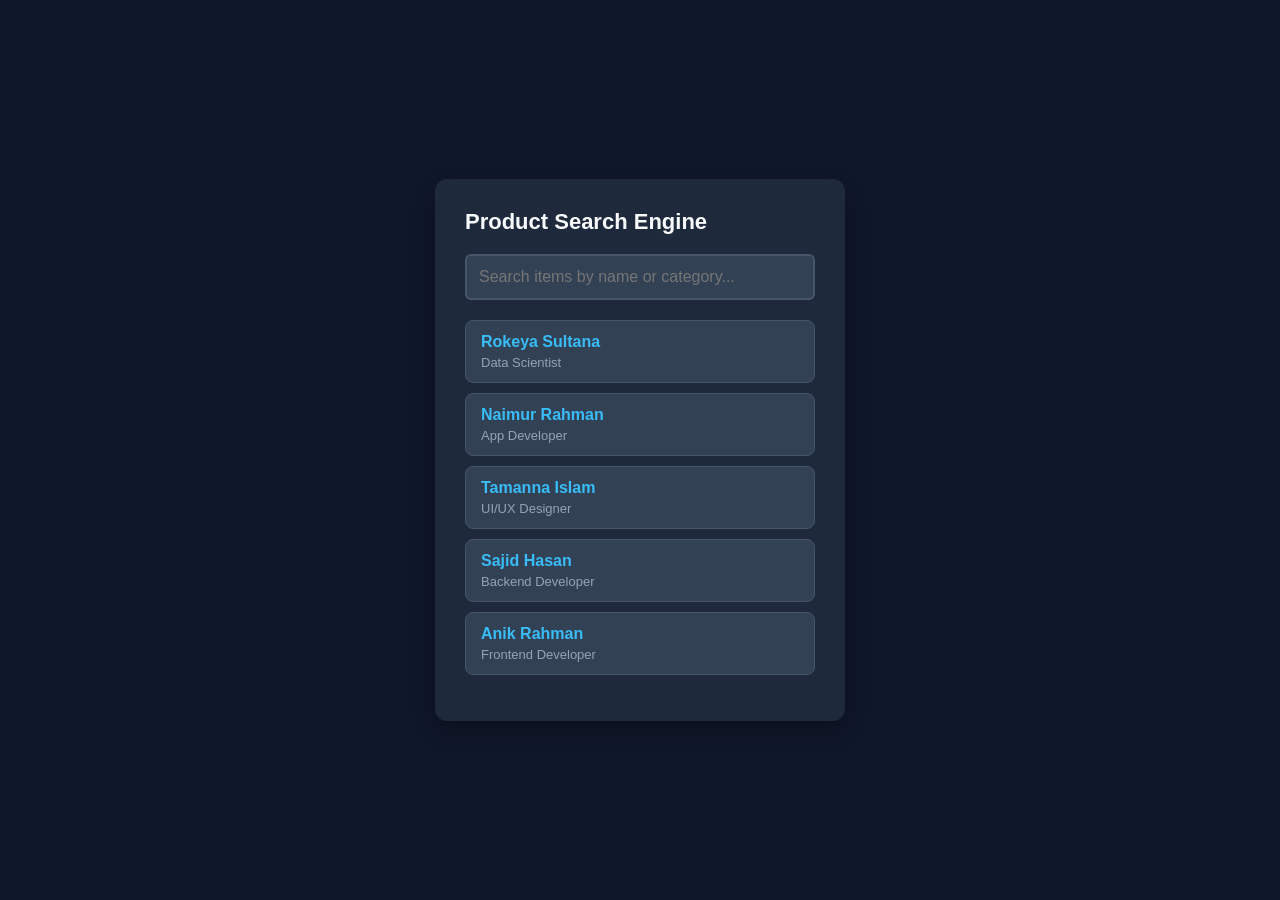
==== 07. JS Search Feature/index.html @ bce879fd "JS Search Feature" ====
<!DOCTYPE html>
<html lang="en">

<head>
    <meta charset="UTF-8">
    <meta name="viewport" content="width=device-width, initial-scale=1.0">
    <title>JavaScript Search Feature</title>
    <link rel="stylesheet" href="style.css">
</head>

<body>

    <div class="search-container">
        <h2>Product Search Engine</h2>
        <input type="text" id="searchInput" placeholder="Search items by name or category...">

        <ul id="userList"></ul>
    </div>

    <script src="main.js"></script>
</body>

</html>
---- 07. JS Search Feature/style.css ----
body {
    font-family: 'Arial', sans-serif;
    background-color: #0f172a;
    /* Deep dark background */
    display: flex;
    justify-content: center;
    align-items: center;
    height: 100vh;
    margin: 0;
}

.search-container {
    background: #1e293b;
    /* Dark card background */
    padding: 30px;
    border-radius: 12px;
    box-shadow: 0 10px 25px rgba(0, 0, 0, 0.3);
    width: 350px;
}

h2 {
    margin-top: 0;
    color: #f8fafc;
    /* White text */
    font-size: 22px;
}

#searchInput {
    width: 100%;
    padding: 12px;
    background-color: #334155;
    border: 2px solid #475569;
    border-radius: 6px;
    font-size: 16px;
    color: #ffffff;
    box-sizing: border-box;
    transition: border-color 0.3s;
}

#searchInput:focus {
    border-color: #38bdf8;
    /* Sky blue accent */
    outline: none;
}

#userList {
    list-style: none;
    padding: 0;
    margin-top: 20px;
}

/* Sample Card Style */
.user-item {
    background: #334155;
    padding: 12px 15px;
    border-radius: 8px;
    margin-bottom: 10px;
    border: 1px solid #475569;
    transition: transform 0.2s, background 0.2s;
}

.user-item:hover {
    background-color: #475569;
    transform: translateY(-2px);
}

.user-name {
    font-weight: bold;
    color: #38bdf8;
    /* Glowing text */
    display: block;
}

.user-role {
    font-size: 13px;
    color: #94a3b8;
    /* Muted text */
    display: block;
    margin-top: 4px;
}
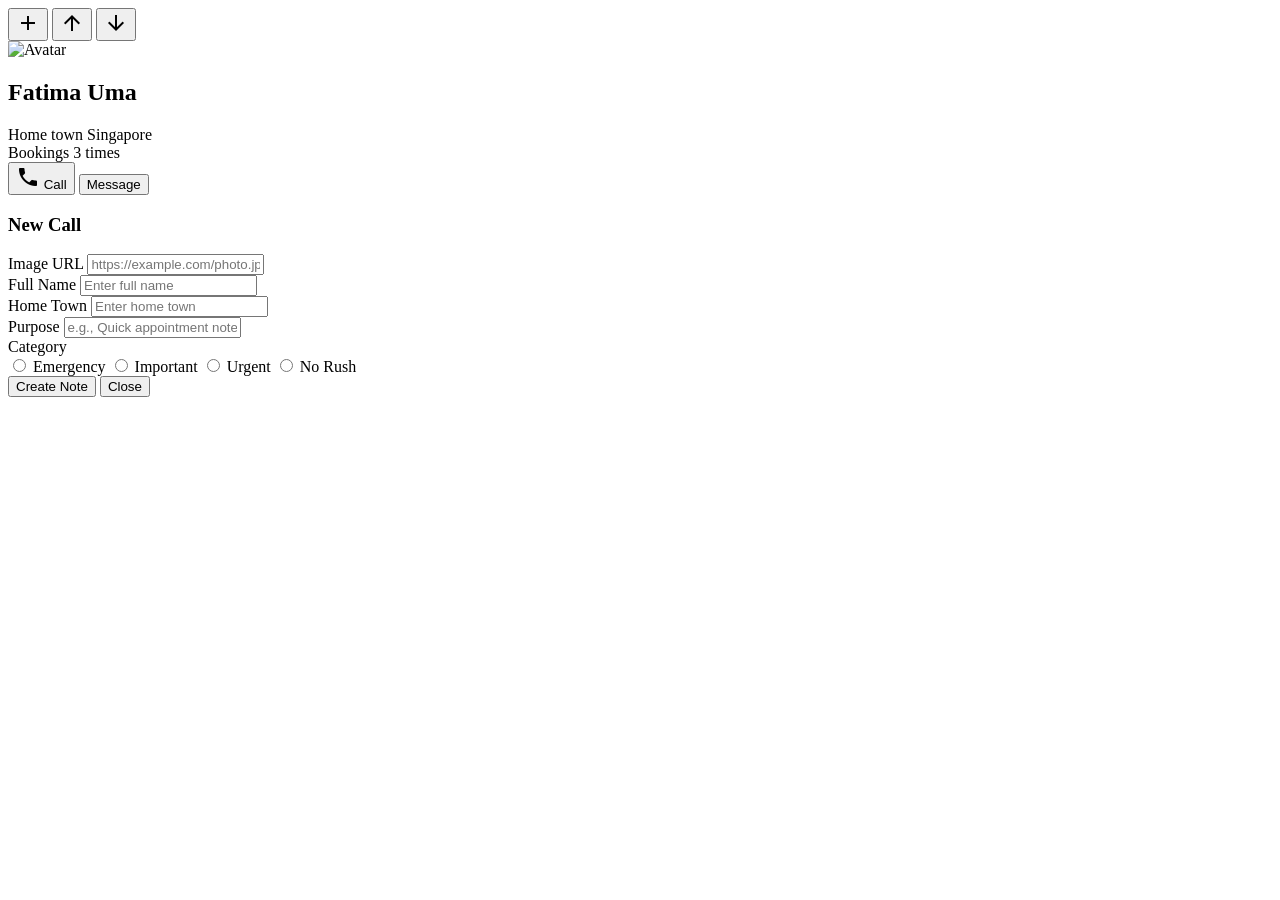
==== commit e2cdd47e: "Contact List Manager JavaScript" ====
--- a/07. JS Search Feature/index.html
+++ b/07. JS Search Feature/index.html
@@ -1,23 +1,198 @@
 <!DOCTYPE html>
-<html lang="en">
+<html lang="en" class="dark">
 
 <head>
     <meta charset="UTF-8">
     <meta name="viewport" content="width=device-width, initial-scale=1.0">
-    <title>JavaScript Search Feature</title>
-    <link rel="stylesheet" href="style.css">
+    <title>Contact Manager</title>
+    <script src="https://cdn.tailwindcss.com"></script>
+    <link rel="stylesheet" href="https://fonts.googleapis.com/icon?family=Material+Icons">
 </head>
 
-<body>
+<body class="bg-[#121212] text-gray-200 min-h-screen flex items-center justify-center font-sans relative">
 
-    <div class="search-container">
-        <h2>Product Search Engine</h2>
-        <input type="text" id="searchInput" placeholder="Search items by name or category...">
+    <div class="flex items-center gap-6 relative">
 
-        <ul id="userList"></ul>
+        <div class="flex flex-col gap-3">
+            <button id="openModalBtn"
+                class="w-10 h-10 rounded-full bg-[#1e1e1e] border border-gray-800 hover:bg-gray-800 flex items-center justify-center text-gray-400 hover:text-white transition duration-200 shadow-lg">
+                <span class="material-icons text-xl">add</span>
+            </button>
+            <button
+                class="w-10 h-10 rounded-full bg-[#1e1e1e] border border-gray-800 hover:bg-gray-800 flex items-center justify-center text-gray-400 hover:text-white transition duration-200 shadow-lg">
+                <span class="material-icons text-xl">arrow_upward</span>
+            </button>
+            <button
+                class="w-10 h-10 rounded-full bg-[#1e1e1e] border border-gray-800 hover:bg-gray-800 flex items-center justify-center text-gray-400 hover:text-white transition duration-200 shadow-lg">
+                <span class="material-icons text-xl">arrow_downward</span>
+            </button>
+        </div>
+
+        <div class="relative group">
+            <div
+                class="absolute inset-0 bg-[#1c1c1e] rounded-3xl translate-y-4 scale-95 opacity-40 shadow-xl border border-gray-800/50">
+            </div>
+            <div
+                class="absolute inset-0 bg-[#1e1e20] rounded-3xl translate-y-2 scale-98 opacity-70 shadow-xl border border-gray-800/50">
+            </div>
+
+            <div
+                class="relative w-[380px] bg-[#222224] rounded-3xl p-6 shadow-2xl border border-gray-800 flex flex-col gap-6 z-10">
+
+                <div class="w-14 h-14 rounded-full overflow-hidden border-2 border-orange-500">
+                    <img src="https://images.unsplash.com/photo-1534528741775-53994a69daeb?auto=format&fit=crop&q=80&w=200"
+                        alt="Avatar" class="w-full h-full object-cover">
+                </div>
+
+                <div>
+                    <h2 class="text-2xl font-bold text-white tracking-wide">Fatima Uma</h2>
+
+                    <div class="mt-4 flex flex-col gap-2">
+                        <div class="flex justify-between items-center text-sm">
+                            <span class="text-gray-400">Home town</span>
+                            <span class="text-gray-200 font-medium">Singapore</span>
+                        </div>
+                        <div class="flex justify-between items-center text-sm">
+                            <span class="text-gray-400">Bookings</span>
+                            <span class="text-gray-200 font-medium">3 times</span>
+                        </div>
+                    </div>
+                </div>
+
+                <div class="flex gap-3 mt-2">
+                    <button
+                        class="flex-1 bg-white text-black font-semibold py-2.5 px-4 rounded-full flex items-center justify-center gap-2 hover:bg-gray-200 transition duration-200 shadow-md">
+                        <span class="material-icons text-sm">phone</span> Call
+                    </button>
+                    <button
+                        class="flex-1 bg-[#323236] text-white font-semibold py-2.5 px-4 rounded-full hover:bg-gray-700 transition duration-200 border border-gray-700">
+                        Message
+                    </button>
+                </div>
+
+            </div>
+        </div>
+
+        <div class="flex flex-col gap-3.5 pl-2">
+            <span class="w-4 h-4 rounded-full bg-black border border-gray-600 cursor-pointer hover:scale-110 transition"
+                title="Black/Default"></span>
+            <span class="w-4 h-4 rounded-full bg-[#a855f7] cursor-pointer hover:scale-110 transition"
+                title="Urgent"></span>
+            <span class="w-4 h-4 rounded-full bg-[#f97316] cursor-pointer hover:scale-110 transition"
+                title="Important"></span>
+            <span class="w-4 h-4 rounded-full bg-[#10b981] cursor-pointer hover:scale-110 transition"
+                title="No Rush"></span>
+        </div>
+
     </div>
 
-    <script src="main.js"></script>
+    <div id="formModal"
+        class="fixed inset-0 bg-black/70 backdrop-blur-sm hidden items-center justify-center z-50 transition-all duration-300">
+        <div
+            class="w-[420px] bg-[#1e1e20] border border-gray-800 rounded-3xl p-6 shadow-2xl transform scale-95 transition-transform duration-300">
+
+            <h3 class="text-xl font-bold text-white mb-5">New Call</h3>
+
+            <form class="flex flex-col gap-4">
+                <div class="flex flex-col gap-1.5">
+                    <label class="text-xs font-semibold text-gray-400 tracking-wider">Image URL</label>
+                    <input type="text" placeholder="https://example.com/photo.jpg"
+                        class="image-url w-full bg-[#2c2c2e] border border-gray-800 rounded-xl px-4 py-3 text-sm text-gray-200 focus:outline-none focus:border-gray-600 transition">
+                </div>
+
+                <div class="flex flex-col gap-1.5">
+                    <label class="text-xs font-semibold text-gray-400 tracking-wider">Full Name</label>
+                    <input type="text" placeholder="Enter full name"
+                        class="user-name w-full bg-[#2c2c2e] border border-gray-800 rounded-xl px-4 py-3 text-sm text-gray-200 focus:outline-none focus:border-gray-600 transition">
+                </div>
+
+                <div class="flex flex-col gap-1.5">
+                    <label class="text-xs font-semibold text-gray-400 tracking-wider">Home Town</label>
+                    <input type="text" placeholder="Enter home town"
+                        class="user-address w-full bg-[#2c2c2e] border border-gray-800 rounded-xl px-4 py-3 text-sm text-gray-200 focus:outline-none focus:border-gray-600 transition">
+                </div>
+
+                <div class="flex flex-col gap-1.5">
+                    <label class="text-xs font-semibold text-gray-400 tracking-wider">Purpose</label>
+                    <input type="text" placeholder="e.g., Quick appointment note"
+                        class="w-full bg-[#2c2c2e] border border-gray-800 rounded-xl px-4 py-3 text-sm text-gray-200 focus:outline-none focus:border-gray-600 transition">
+                </div>
+
+                <div class="flex flex-col gap-2">
+                    <label class="text-xs font-semibold text-gray-400 tracking-wider">Category</label>
+                    <div class="flex flex-wrap gap-2">
+
+                        <label
+                            class="flex items-center gap-2 px-3 py-1.5 rounded-full border border-red-500/30 bg-red-500/5 text-red-400 text-xs font-medium cursor-pointer hover:bg-red-500/10 transition target-label">
+                            <input type="radio" name="priorityCategory" value="emergency" data-category="emergency"
+                                class="category-rad w-3.5 h-3.5 border-gray-750 text-red-500 bg-transparent focus:ring-0 focus:ring-offset-0">
+                            Emergency
+                        </label>
+
+                        <label
+                            class="flex items-center gap-2 px-3 py-1.5 rounded-full border border-orange-500/30 bg-orange-500/5 text-orange-400 text-xs font-medium cursor-pointer hover:bg-orange-500/10 transition target-label">
+                            <input type="radio" name="priorityCategory" value="important" data-category="important"
+                                class="category-rad w-3.5 h-3.5 border-gray-750 text-orange-500 bg-transparent focus:ring-0 focus:ring-offset-0">
+                            Important
+                        </label>
+
+                        <label
+                            class="flex items-center gap-2 px-3 py-1.5 rounded-full border border-purple-500/30 bg-purple-500/5 text-purple-400 text-xs font-medium cursor-pointer hover:bg-purple-500/10 transition target-label">
+                            <input type="radio" name="priorityCategory" value="urgent" data-category="urgent"
+                                class="category-rad w-3.5 h-3.5 border-gray-750 text-purple-500 bg-transparent focus:ring-0 focus:ring-offset-0">
+                            Urgent
+                        </label>
+
+                        <label
+                            class="flex items-center gap-2 px-3 py-1.5 rounded-full border border-gray-700 bg-[#2c2c2e] text-gray-400 text-xs font-medium cursor-pointer hover:bg-gray-800 transition target-label">
+                            <input type="radio" name="priorityCategory" value="no-rush" data-category="no-rush"
+                                class="category-rad w-3.5 h-3.5 border-gray-750 text-gray-400 bg-transparent focus:ring-0 focus:ring-offset-0">
+                            No Rush
+                        </label>
+
+                    </div>
+                </div>
+
+                <div class="flex flex-col gap-2.5 mt-4">
+                    <button type="button"
+                        class="w-full bg-white text-black font-bold py-3 rounded-full hover:bg-gray-200 transition duration-200 shadow-md">
+                        Create Note
+                    </button>
+                    <button id="closeModalBtn" type="button"
+                        class="w-full bg-[#ef4444] text-white font-bold py-3 rounded-full hover:bg-red-600 transition duration-200 shadow-md">
+                        Close
+                    </button>
+                </div>
+            </form>
+
+        </div>
+    </div>
+
+    <script>
+        const openModalBtn = document.getElementById('openModalBtn');
+        const closeModalBtn = document.getElementById('closeModalBtn');
+        const formModal = document.getElementById('formModal');
+
+        // Show Modal
+        openModalBtn.addEventListener('click', () => {
+            formModal.classList.remove('hidden');
+            formModal.classList.add('flex');
+        });
+
+        // Hide Modal
+        closeModalBtn.addEventListener('click', () => {
+            formModal.classList.add('hidden');
+            formModal.classList.remove('flex');
+        });
+
+        // Close Modal if clicked outside the form box
+        window.addEventListener('click', (e) => {
+            if (e.target === formModal) {
+                formModal.classList.add('hidden');
+                formModal.classList.remove('flex');
+            }
+        });
+    </script>
 </body>
 
 </html>
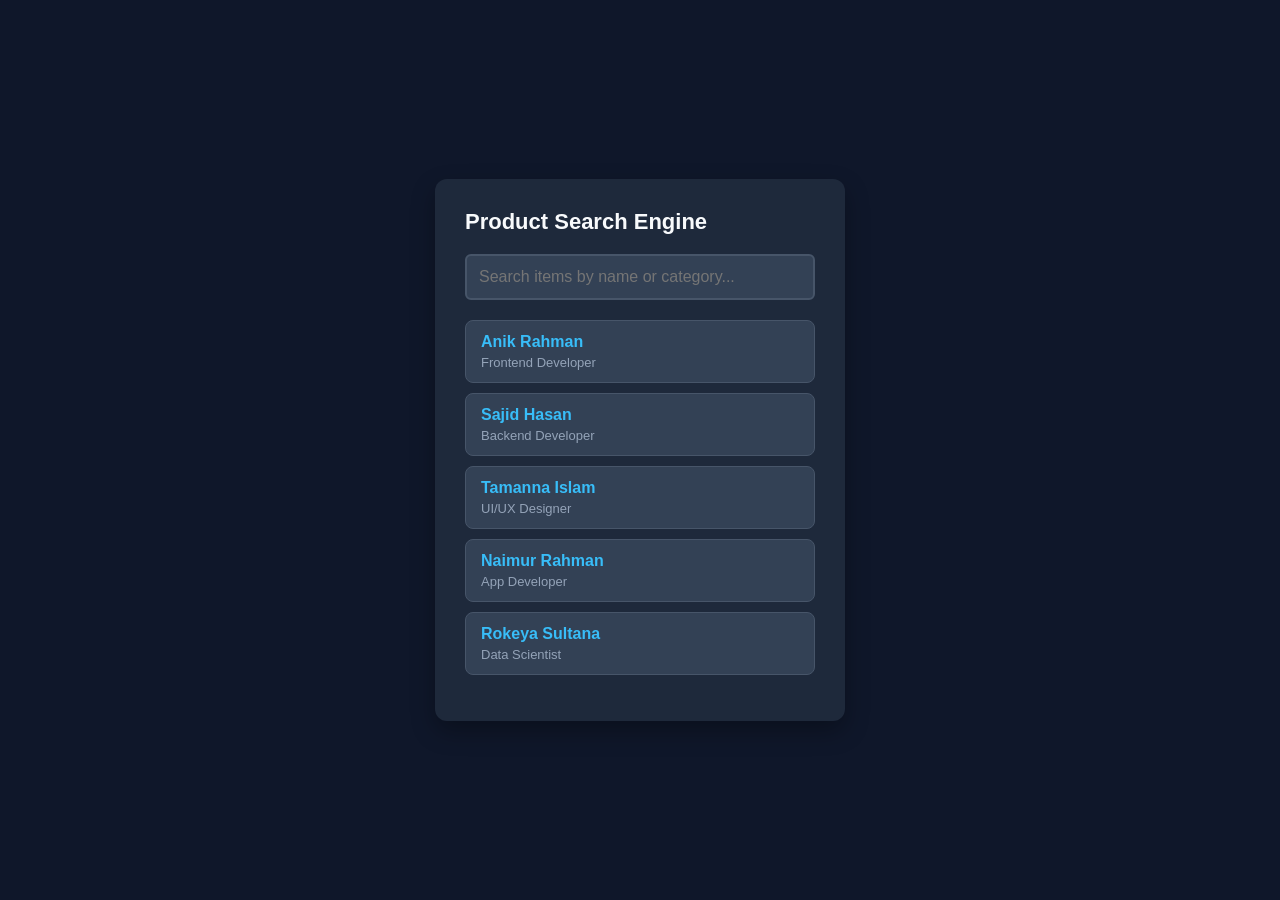
==== commit 237c0a08: "Js Search Feature" ====
--- a/07. JS Search Feature/index.html
+++ b/07. JS Search Feature/index.html
@@ -1,198 +1,23 @@
 <!DOCTYPE html>
-<html lang="en" class="dark">
+<html lang="en">
 
 <head>
     <meta charset="UTF-8">
     <meta name="viewport" content="width=device-width, initial-scale=1.0">
-    <title>Contact Manager</title>
-    <script src="https://cdn.tailwindcss.com"></script>
-    <link rel="stylesheet" href="https://fonts.googleapis.com/icon?family=Material+Icons">
+    <title>JavaScript Search Feature</title>
+    <link rel="stylesheet" href="style.css">
 </head>
 
-<body class="bg-[#121212] text-gray-200 min-h-screen flex items-center justify-center font-sans relative">
+<body>
 
-    <div class="flex items-center gap-6 relative">
+    <div class="search-container">
+        <h2>Product Search Engine</h2>
+        <input type="text" id="searchInput" placeholder="Search items by name or category...">
 
-        <div class="flex flex-col gap-3">
-            <button id="openModalBtn"
-                class="w-10 h-10 rounded-full bg-[#1e1e1e] border border-gray-800 hover:bg-gray-800 flex items-center justify-center text-gray-400 hover:text-white transition duration-200 shadow-lg">
-                <span class="material-icons text-xl">add</span>
-            </button>
-            <button
-                class="w-10 h-10 rounded-full bg-[#1e1e1e] border border-gray-800 hover:bg-gray-800 flex items-center justify-center text-gray-400 hover:text-white transition duration-200 shadow-lg">
-                <span class="material-icons text-xl">arrow_upward</span>
-            </button>
-            <button
-                class="w-10 h-10 rounded-full bg-[#1e1e1e] border border-gray-800 hover:bg-gray-800 flex items-center justify-center text-gray-400 hover:text-white transition duration-200 shadow-lg">
-                <span class="material-icons text-xl">arrow_downward</span>
-            </button>
-        </div>
-
-        <div class="relative group">
-            <div
-                class="absolute inset-0 bg-[#1c1c1e] rounded-3xl translate-y-4 scale-95 opacity-40 shadow-xl border border-gray-800/50">
-            </div>
-            <div
-                class="absolute inset-0 bg-[#1e1e20] rounded-3xl translate-y-2 scale-98 opacity-70 shadow-xl border border-gray-800/50">
-            </div>
-
-            <div
-                class="relative w-[380px] bg-[#222224] rounded-3xl p-6 shadow-2xl border border-gray-800 flex flex-col gap-6 z-10">
-
-                <div class="w-14 h-14 rounded-full overflow-hidden border-2 border-orange-500">
-                    <img src="https://images.unsplash.com/photo-1534528741775-53994a69daeb?auto=format&fit=crop&q=80&w=200"
-                        alt="Avatar" class="w-full h-full object-cover">
-                </div>
-
-                <div>
-                    <h2 class="text-2xl font-bold text-white tracking-wide">Fatima Uma</h2>
-
-                    <div class="mt-4 flex flex-col gap-2">
-                        <div class="flex justify-between items-center text-sm">
-                            <span class="text-gray-400">Home town</span>
-                            <span class="text-gray-200 font-medium">Singapore</span>
-                        </div>
-                        <div class="flex justify-between items-center text-sm">
-                            <span class="text-gray-400">Bookings</span>
-                            <span class="text-gray-200 font-medium">3 times</span>
-                        </div>
-                    </div>
-                </div>
-
-                <div class="flex gap-3 mt-2">
-                    <button
-                        class="flex-1 bg-white text-black font-semibold py-2.5 px-4 rounded-full flex items-center justify-center gap-2 hover:bg-gray-200 transition duration-200 shadow-md">
-                        <span class="material-icons text-sm">phone</span> Call
-                    </button>
-                    <button
-                        class="flex-1 bg-[#323236] text-white font-semibold py-2.5 px-4 rounded-full hover:bg-gray-700 transition duration-200 border border-gray-700">
-                        Message
-                    </button>
-                </div>
-
-            </div>
-        </div>
-
-        <div class="flex flex-col gap-3.5 pl-2">
-            <span class="w-4 h-4 rounded-full bg-black border border-gray-600 cursor-pointer hover:scale-110 transition"
-                title="Black/Default"></span>
-            <span class="w-4 h-4 rounded-full bg-[#a855f7] cursor-pointer hover:scale-110 transition"
-                title="Urgent"></span>
-            <span class="w-4 h-4 rounded-full bg-[#f97316] cursor-pointer hover:scale-110 transition"
-                title="Important"></span>
-            <span class="w-4 h-4 rounded-full bg-[#10b981] cursor-pointer hover:scale-110 transition"
-                title="No Rush"></span>
-        </div>
-
+        <ul id="userList"></ul>
     </div>
 
-    <div id="formModal"
-        class="fixed inset-0 bg-black/70 backdrop-blur-sm hidden items-center justify-center z-50 transition-all duration-300">
-        <div
-            class="w-[420px] bg-[#1e1e20] border border-gray-800 rounded-3xl p-6 shadow-2xl transform scale-95 transition-transform duration-300">
-
-            <h3 class="text-xl font-bold text-white mb-5">New Call</h3>
-
-            <form class="flex flex-col gap-4">
-                <div class="flex flex-col gap-1.5">
-                    <label class="text-xs font-semibold text-gray-400 tracking-wider">Image URL</label>
-                    <input type="text" placeholder="https://example.com/photo.jpg"
-                        class="image-url w-full bg-[#2c2c2e] border border-gray-800 rounded-xl px-4 py-3 text-sm text-gray-200 focus:outline-none focus:border-gray-600 transition">
-                </div>
-
-                <div class="flex flex-col gap-1.5">
-                    <label class="text-xs font-semibold text-gray-400 tracking-wider">Full Name</label>
-                    <input type="text" placeholder="Enter full name"
-                        class="user-name w-full bg-[#2c2c2e] border border-gray-800 rounded-xl px-4 py-3 text-sm text-gray-200 focus:outline-none focus:border-gray-600 transition">
-                </div>
-
-                <div class="flex flex-col gap-1.5">
-                    <label class="text-xs font-semibold text-gray-400 tracking-wider">Home Town</label>
-                    <input type="text" placeholder="Enter home town"
-                        class="user-address w-full bg-[#2c2c2e] border border-gray-800 rounded-xl px-4 py-3 text-sm text-gray-200 focus:outline-none focus:border-gray-600 transition">
-                </div>
-
-                <div class="flex flex-col gap-1.5">
-                    <label class="text-xs font-semibold text-gray-400 tracking-wider">Purpose</label>
-                    <input type="text" placeholder="e.g., Quick appointment note"
-                        class="w-full bg-[#2c2c2e] border border-gray-800 rounded-xl px-4 py-3 text-sm text-gray-200 focus:outline-none focus:border-gray-600 transition">
-                </div>
-
-                <div class="flex flex-col gap-2">
-                    <label class="text-xs font-semibold text-gray-400 tracking-wider">Category</label>
-                    <div class="flex flex-wrap gap-2">
-
-                        <label
-                            class="flex items-center gap-2 px-3 py-1.5 rounded-full border border-red-500/30 bg-red-500/5 text-red-400 text-xs font-medium cursor-pointer hover:bg-red-500/10 transition target-label">
-                            <input type="radio" name="priorityCategory" value="emergency" data-category="emergency"
-                                class="category-rad w-3.5 h-3.5 border-gray-750 text-red-500 bg-transparent focus:ring-0 focus:ring-offset-0">
-                            Emergency
-                        </label>
-
-                        <label
-                            class="flex items-center gap-2 px-3 py-1.5 rounded-full border border-orange-500/30 bg-orange-500/5 text-orange-400 text-xs font-medium cursor-pointer hover:bg-orange-500/10 transition target-label">
-                            <input type="radio" name="priorityCategory" value="important" data-category="important"
-                                class="category-rad w-3.5 h-3.5 border-gray-750 text-orange-500 bg-transparent focus:ring-0 focus:ring-offset-0">
-                            Important
-                        </label>
-
-                        <label
-                            class="flex items-center gap-2 px-3 py-1.5 rounded-full border border-purple-500/30 bg-purple-500/5 text-purple-400 text-xs font-medium cursor-pointer hover:bg-purple-500/10 transition target-label">
-                            <input type="radio" name="priorityCategory" value="urgent" data-category="urgent"
-                                class="category-rad w-3.5 h-3.5 border-gray-750 text-purple-500 bg-transparent focus:ring-0 focus:ring-offset-0">
-                            Urgent
-                        </label>
-
-                        <label
-                            class="flex items-center gap-2 px-3 py-1.5 rounded-full border border-gray-700 bg-[#2c2c2e] text-gray-400 text-xs font-medium cursor-pointer hover:bg-gray-800 transition target-label">
-                            <input type="radio" name="priorityCategory" value="no-rush" data-category="no-rush"
-                                class="category-rad w-3.5 h-3.5 border-gray-750 text-gray-400 bg-transparent focus:ring-0 focus:ring-offset-0">
-                            No Rush
-                        </label>
-
-                    </div>
-                </div>
-
-                <div class="flex flex-col gap-2.5 mt-4">
-                    <button type="button"
-                        class="w-full bg-white text-black font-bold py-3 rounded-full hover:bg-gray-200 transition duration-200 shadow-md">
-                        Create Note
-                    </button>
-                    <button id="closeModalBtn" type="button"
-                        class="w-full bg-[#ef4444] text-white font-bold py-3 rounded-full hover:bg-red-600 transition duration-200 shadow-md">
-                        Close
-                    </button>
-                </div>
-            </form>
-
-        </div>
-    </div>
-
-    <script>
-        const openModalBtn = document.getElementById('openModalBtn');
-        const closeModalBtn = document.getElementById('closeModalBtn');
-        const formModal = document.getElementById('formModal');
-
-        // Show Modal
-        openModalBtn.addEventListener('click', () => {
-            formModal.classList.remove('hidden');
-            formModal.classList.add('flex');
-        });
-
-        // Hide Modal
-        closeModalBtn.addEventListener('click', () => {
-            formModal.classList.add('hidden');
-            formModal.classList.remove('flex');
-        });
-
-        // Close Modal if clicked outside the form box
-        window.addEventListener('click', (e) => {
-            if (e.target === formModal) {
-                formModal.classList.add('hidden');
-                formModal.classList.remove('flex');
-            }
-        });
-    </script>
+    <script src="main.js"></script>
 </body>
 
 </html>
--- a/07. JS Search Feature/style.css
+++ b/07. JS Search Feature/style.css
@@ -0,0 +1,80 @@
+body {
+    font-family: 'Arial', sans-serif;
+    background-color: #0f172a;
+    /* Deep dark background */
+    display: flex;
+    justify-content: center;
+    align-items: center;
+    height: 100vh;
+    margin: 0;
+}
+
+.search-container {
+    background: #1e293b;
+    /* Dark card background */
+    padding: 30px;
+    border-radius: 12px;
+    box-shadow: 0 10px 25px rgba(0, 0, 0, 0.3);
+    width: 350px;
+}
+
+h2 {
+    margin-top: 0;
+    color: #f8fafc;
+    /* White text */
+    font-size: 22px;
+}
+
+#searchInput {
+    width: 100%;
+    padding: 12px;
+    background-color: #334155;
+    border: 2px solid #475569;
+    border-radius: 6px;
+    font-size: 16px;
+    color: #ffffff;
+    box-sizing: border-box;
+    transition: border-color 0.3s;
+}
+
+#searchInput:focus {
+    border-color: #38bdf8;
+    /* Sky blue accent */
+    outline: none;
+}
+
+#userList {
+    list-style: none;
+    padding: 0;
+    margin-top: 20px;
+}
+
+/* Sample Card Style */
+.user-item {
+    background: #334155;
+    padding: 12px 15px;
+    border-radius: 8px;
+    margin-bottom: 10px;
+    border: 1px solid #475569;
+    transition: transform 0.2s, background 0.2s;
+}
+
+.user-item:hover {
+    background-color: #475569;
+    transform: translateY(-2px);
+}
+
+.user-name {
+    font-weight: bold;
+    color: #38bdf8;
+    /* Glowing text */
+    display: block;
+}
+
+.user-role {
+    font-size: 13px;
+    color: #94a3b8;
+    /* Muted text */
+    display: block;
+    margin-top: 4px;
+}
